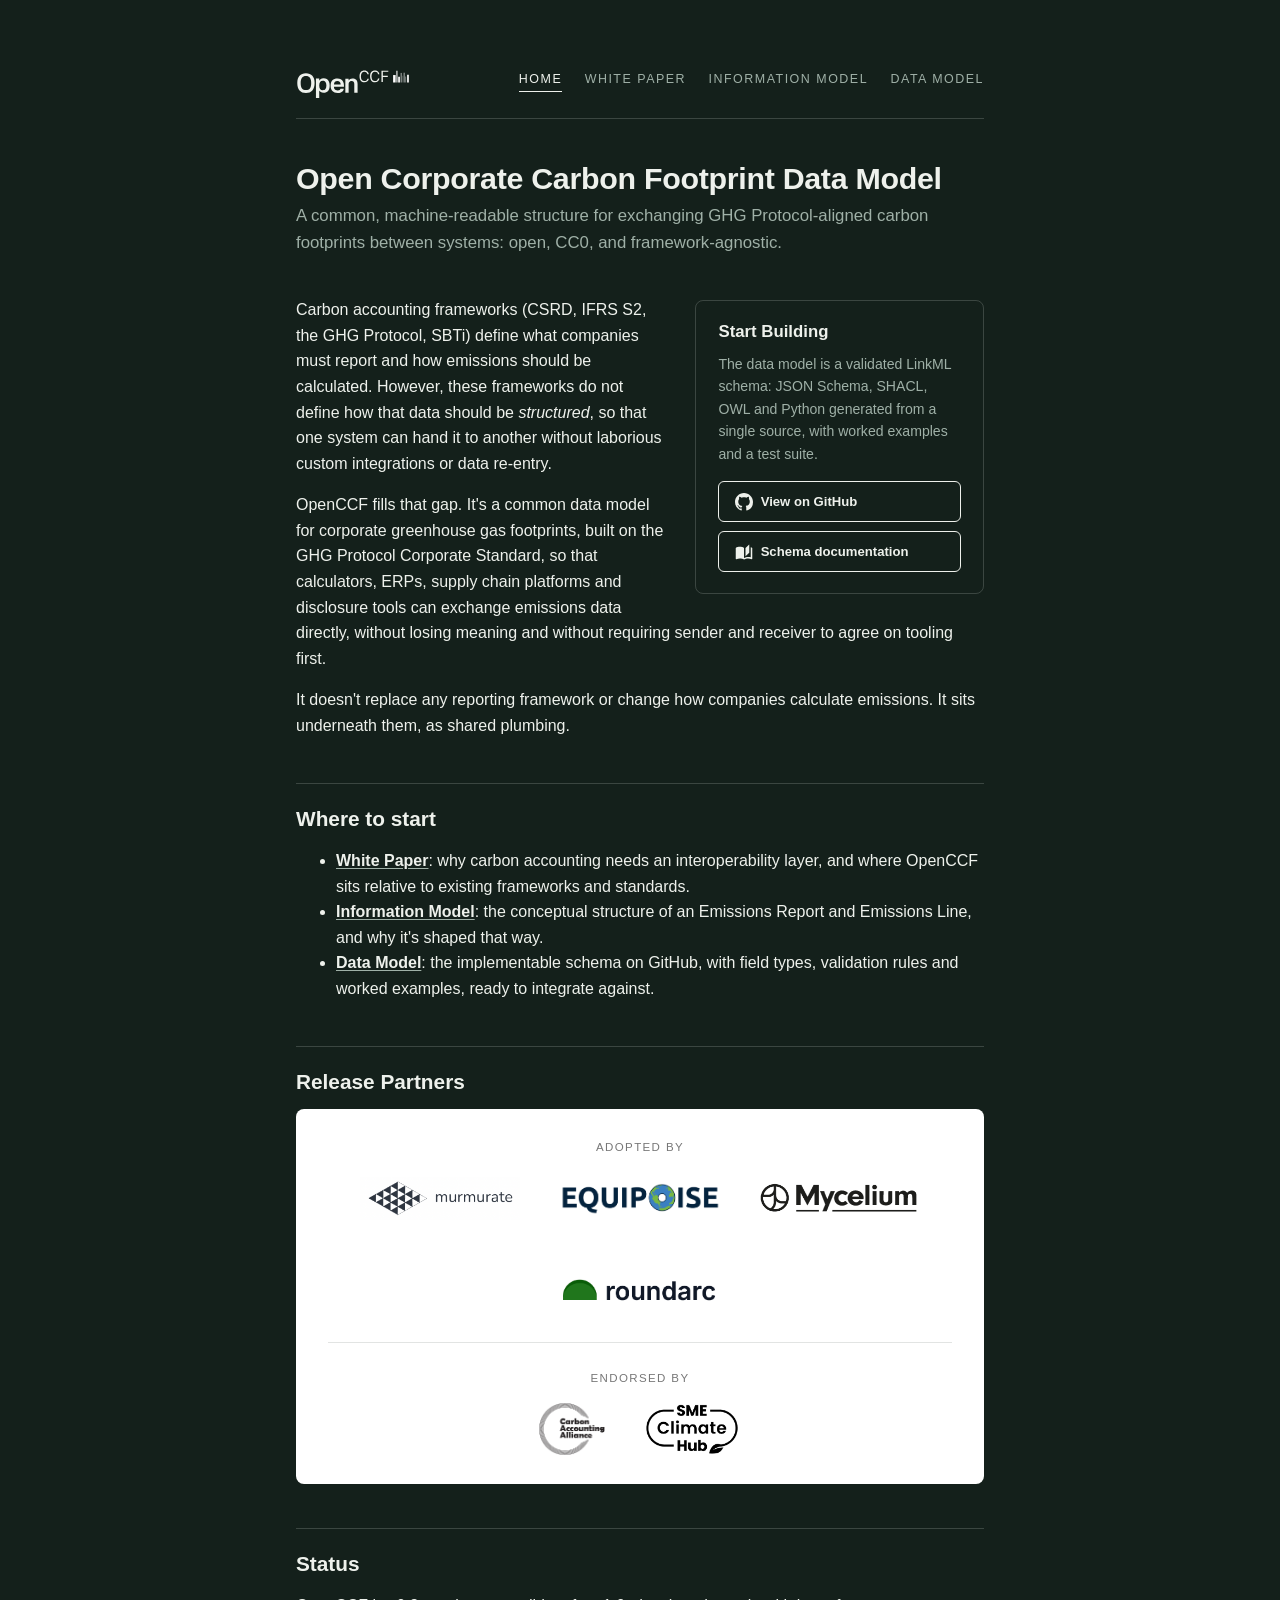
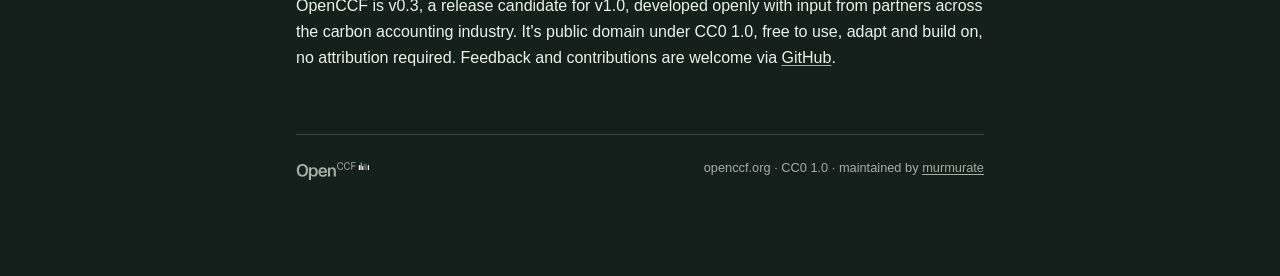
==== index.html @ f0c23b4b "Split Release Partners into Adopted by / Endorsed by; lowercase footer wordmark - Adopted by: Murmur" ====
<!DOCTYPE html>
<html lang="en">
<head>
  <meta charset="utf-8">
  <meta name="viewport" content="width=device-width, initial-scale=1">
  <title>Open Corporate Carbon Footprint Data Model - OpenCCF</title>
  <meta name="description" content="OpenCCF is an open, CC0 data model
for exchanging corporate carbon footprint data between software systems,
aligned with the GHG Protocol.">
  <link rel="icon" href="/favicon.svg" type="image/svg+xml">
  <link rel="alternate icon" href="/favicon.ico">
  <link rel="apple-touch-icon" href="/apple-touch-icon.png">
  <style>
/* OpenCCF document theme
   Monochrome. Dark on screen, light in print. Arial throughout.
   Colours are calibrated off-black / off-white to avoid halation at
   body-text length, rather than pure #000 / #fff. */

:root {
  --ink:        #14201b;   /* near-black, faint green undertone */
  --paper:      #f6f5f0;   /* warm off-white */
  --screen-bg:  #14201b;
  --screen-fg:  #eef1ec;
  --screen-mut: #9fb0a7;   /* muted captions / metadata on dark */
  --rule:       rgba(238, 241, 236, 0.18);
  --maxw:       46rem;
  --panel-fg:   #14201b;
  --is-dark:    1;
}

html { -webkit-text-size-adjust: 100%; }
*, *::before, *::after { box-sizing: border-box; }

body {
  font-family: Arial, Helvetica, "Helvetica Neue", sans-serif;
  background: var(--screen-bg);
  color: var(--screen-fg);
  line-height: 1.6;
  margin: 0;
  padding: 0;
  -webkit-font-smoothing: antialiased;
}

.page {
  max-width: var(--maxw);
  margin: 0 auto;
  padding: 4rem 1.5rem 6rem;
}

/* ---- Masthead ---------------------------------------------------------- */
.masthead {
  display: flex;
  align-items: center;
  justify-content: space-between;
  gap: 1rem;
  padding-bottom: 1.25rem;
  margin-bottom: 2.5rem;
  border-bottom: 1px solid var(--rule);
}
.masthead .wordmark { height: 34px; color: var(--screen-fg); }
.masthead .wordmark svg { height: 100%; width: auto; display: block; }
.masthead .doctype {
  font-size: 0.7rem;
  letter-spacing: 0.18em;
  text-transform: uppercase;
  color: var(--screen-mut);
  text-align: right;
}


/* ---- Site nav ---------------------------------------------------------- */
.masthead { flex-wrap: wrap; }
.sitenav { display: flex; gap: 1.4rem; margin-left: auto; align-items: center; }
.sitenav a {
  font-size: 0.78rem;
  letter-spacing: 0.12em;
  text-transform: uppercase;
  text-decoration: none;
  color: var(--screen-mut);
  padding-bottom: 2px;
  border-bottom: 1.5px solid transparent;
}
.sitenav a:hover { color: var(--screen-fg); border-bottom-color: var(--screen-fg); }
.sitenav a.current { color: var(--screen-fg); border-bottom-color: var(--screen-fg); }
.navtoggle {
  display: none;
  margin-left: auto;
  background: none; border: none; color: var(--screen-fg);
  font-size: 1.5rem; line-height: 1; cursor: pointer; padding: 0 0.2rem;
}
@media (max-width: 40rem) {
  .navtoggle { display: block; }
  .sitenav {
    flex-basis: 100%;
    flex-direction: column;
    align-items: flex-start;
    gap: 0.9rem;
    margin: 0.8rem 0 0;
    max-height: 0; overflow: hidden;
    transition: max-height 0.2s ease;
  }
  .sitenav.open { max-height: 20rem; }
}
@media print { .sitenav, .navtoggle { display: none; } }

/* ---- Typography -------------------------------------------------------- */
.kicker-row {
  display: flex;
  align-items: center;
  justify-content: space-between;
  gap: 1rem;
  margin: 0 0 0.6rem;
}
.doctype {
  font-size: 0.75rem;
  letter-spacing: 0.18em;
  text-transform: uppercase;
  color: var(--screen-mut);
  margin: 0;
}
.pdf-download {
  display: inline-flex;
  align-items: center;
  gap: 0.4rem;
  font-size: 0.75rem;
  letter-spacing: 0.1em;
  text-transform: uppercase;
  color: var(--screen-mut);
  text-decoration: none;
  border-bottom: 1.5px solid transparent;
  white-space: nowrap;
}
.pdf-download svg { flex: none; }
.pdf-download:hover { color: var(--screen-fg); border-bottom-color: var(--screen-fg); }
.pdf-download-bottom { margin-top: 3rem; text-align: right; }
@media print { .pdf-download, .pdf-download-bottom { display: none; } }
h1, h2, h3, h4 { line-height: 1.25; font-weight: 700; }
h1 { font-size: 1.9rem; margin: 0 0 0.4rem; letter-spacing: -0.01em; }
.subtitle { color: var(--screen-mut); font-size: 1.05rem; margin: 0 0 2.5rem; }
h2 {
  font-size: 1.3rem;
  margin: 2.75rem 0 0.9rem;
  padding-top: 1.4rem;
  border-top: 1px solid var(--rule);
}
h3 { font-size: 1.05rem; margin: 1.8rem 0 0.6rem; }
p, li { font-size: 1rem; }
a { color: inherit; text-decoration: underline; text-underline-offset: 2px;
    text-decoration-color: var(--screen-mut); }
strong { font-weight: 700; }
code, pre {
  font-family: ui-monospace, "SF Mono", Menlo, Consolas, monospace;
  font-size: 0.88em;
}
code { background: rgba(238,241,236,0.08); padding: 0.1em 0.35em; border-radius: 3px; }
pre {
  background: rgba(238,241,236,0.06);
  border: 1px solid var(--rule);
  border-radius: 6px;
  padding: 1rem 1.1rem;
  overflow-x: auto;
  line-height: 1.5;
}
pre code { background: none; padding: 0; }
blockquote {
  margin: 1.2rem 0;
  padding: 0.2rem 0 0.2rem 1.1rem;
  border-left: 3px solid var(--screen-mut);
  color: var(--screen-fg);
}

/* ---- Version banner ---------------------------------------------------- */
.versions {
  font-size: 0.8rem;
  color: var(--screen-mut);
  margin: -1.5rem 0 2.5rem;
  padding: 0;
  list-style: none;
  line-height: 1.7;
}

/* ---- Tables ------------------------------------------------------------ */
table { border-collapse: collapse; width: 100%; margin: 1.4rem 0; font-size: 0.94rem; }
th, td { text-align: left; padding: 0.5rem 0.7rem; border-bottom: 1px solid var(--rule); vertical-align: top; }
th { font-weight: 700; border-bottom-width: 2px; }

/* ---- Table of contents ------------------------------------------------- */
nav#TOC {
  margin: 0 0 3rem;
  padding: 1.2rem 1.4rem;
  border: 1px solid var(--rule);
  border-radius: 6px;
}
nav#TOC > ul { margin: 0; }
nav#TOC ul { list-style: none; padding-left: 1rem; }
nav#TOC > ul { padding-left: 0; }
nav#TOC li { font-size: 0.92rem; margin: 0.2rem 0; }
nav#TOC a { text-decoration: none; }

/* ---- Diagram / figures ------------------------------------------------- */
figure { margin: 2rem 0; text-align: center; }
figure svg, figure img { max-width: 100%; height: auto; }
figcaption { font-size: 0.82rem; color: var(--screen-mut); margin-top: 0.6rem; }

/* ---- Footer ------------------------------------------------------------ */
.docfooter {
  margin-top: 4rem;
  padding-top: 1.4rem;
  border-top: 1px solid var(--rule);
  font-size: 0.8rem;
  color: var(--screen-mut);
  display: flex;
  align-items: center;
  justify-content: space-between;
  gap: 1rem;
}
.docfooter .wordmark { height: 22px; color: var(--screen-mut); }
.docfooter .wordmark svg { height: 100%; width: auto; display: block; }


/* ---- Sidebar figure (floats right, text wraps) ------------------------ */
figure.sidebar {
  float: right;
  width: 60%;
  margin: 0.3rem 0 1rem 1.6rem;
}
figure.sidebar figcaption { text-align: left; }
h2 { clear: both; }               /* next section starts below the figure */

@media (max-width: 40rem) {
  figure.sidebar { float: none; width: 100%; margin: 2rem 0; }
}

/* ---- "Start Building" callout (floats right, text wraps) -------------- */
.callout {
  float: right;
  width: 42%;
  margin: 0.2rem 0 1.5rem 1.6rem;
  padding: 1.3rem 1.4rem;
  border: 1px solid var(--rule);
  border-radius: 8px;
}
.callout h2 {
  clear: none;
  border-top: none;
  padding-top: 0;
  margin: 0 0 0.6rem;
  font-size: 1.05rem;
}
.callout p { font-size: 0.88rem; color: var(--screen-mut); margin: 0; }
.callout-actions {
  display: flex;
  flex-direction: column;
  gap: 0.6rem;
  margin-top: 1rem;
}
.callout-cta {
  display: inline-flex;
  align-items: center;
  gap: 0.5rem;
  padding: 0.55rem 0.95rem;
  border: 1px solid var(--screen-fg);
  border-radius: 6px;
  text-decoration: none;
  font-size: 0.82rem;
  font-weight: 700;
  color: var(--screen-fg);
}
.callout-cta svg { flex: none; }
.callout-cta:hover { background: var(--screen-fg); color: var(--screen-bg); }

@media (max-width: 40rem) {
  .callout { float: none; width: 100%; margin: 2rem 0; }
}

/* ---- Partner logo strip (fixed white box; logos need no inversion) ---- */
.partners-box {
  background: #ffffff;
  border-radius: 8px;
  padding: 1.8rem 2rem;
}
.partners-group + .partners-group {
  margin-top: 1.6rem;
  padding-top: 1.6rem;
  border-top: 1px solid rgba(20, 32, 27, 0.12);
}
.partners-label {
  margin: 0 0 1rem;
  font-size: 0.72rem;
  letter-spacing: 0.12em;
  text-transform: uppercase;
  color: #777;
  text-align: center;
}
.partners-logos {
  display: flex;
  flex-wrap: wrap;
  align-items: center;
  justify-content: center;
  gap: 2.5rem;
}
.partners-logos img { display: block; height: 52px; width: auto; max-width: 160px; object-fit: contain; }

/* =======================================================================
   PRINT  -  invert to ink-on-paper. Nobody prints a black-flooded page,
   and browsers drop dark backgrounds anyway; make it deliberate and clean.
   ======================================================================= */
@media print {
  @page { margin: 22mm 20mm; }
  body { background: #fff; color: var(--ink); font-size: 10.5pt; line-height: 1.5; }
  :root { --panel-fg: #ffffff; }
  .page { max-width: none; margin: 0; padding: 0; }

  .masthead .wordmark,
  .docfooter .wordmark { color: var(--ink); }
  .subtitle, .doctype, .versions, figcaption, .docfooter { color: #444; }
  .masthead, h2, table th, td, nav#TOC, pre, .docfooter,
  blockquote { border-color: #ccc; }
  nav#TOC { break-inside: avoid; }
  a { color: var(--ink); text-decoration-color: #999; }
  code { background: #f0f0ec; }
  pre { background: #f7f7f4; }
  blockquote { border-left-color: #999; }
  h2, h3 { break-after: avoid; }
  figure, tr, pre { break-inside: avoid; }
  figure.sidebar { float: right; width: 60%; margin: 0 0 0.6rem 1.2rem; }

  /* Show link URLs after external links in print, for a paper reader */
  a[href^="http"]::after {
    content: " (" attr(href) ")";
    font-size: 0.85em;
    color: #777;
    word-break: break-all;
  }
}

/* ---- Mermaid diagram --------------------------------------------------- */
figure.diagram { margin: 2.5rem 0; text-align: center; }
figure.diagram .mermaid { display: flex; justify-content: center; }
figure.diagram svg { max-width: 100%; height: auto; }
@media print { :root { --is-dark: 0; } }

/* ---- Wide figures break out beyond the text column -------------------- */
figure.wide {
  width: min(96vw, 1100px);
  margin-left: 50%;
  transform: translateX(-50%);
}
figure.wide svg { width: 100%; height: auto; }
@media print {
  figure.wide { width: 100%; margin-left: 0; transform: none; }
}
  </style>
</head>
<body>
<div class="page">

  <header class="masthead">
    <a class="wordmark" href="/" aria-label="OpenCCF home"><svg width="531" height="160" viewBox="0 0 531 160" fill="none" xmlns="http://www.w3.org/2000/svg"><path d="M87.552 89.688C87.552 104.792 84.0107 116.355 76.928 124.376C69.8453 132.312 59.776 136.28 46.72 136.28C33.5787 136.28 23.5093 132.312 16.512 124.376C9.51467 116.355 6.016 104.792 6.016 89.688C6.016 74.584 9.51467 63.064 16.512 55.128C23.5093 47.192 33.5787 43.224 46.72 43.224C59.776 43.224 69.8453 47.192 76.928 55.128C84.0107 63.064 87.552 74.584 87.552 89.688ZM71.552 89.688C71.552 78.3387 69.504 70.0187 65.408 64.728C61.3973 59.352 55.168 56.664 46.72 56.664C38.4427 56.664 32.256 59.352 28.16 64.728C24.064 70.0187 22.016 78.3387 22.016 89.688C22.016 101.123 24.064 109.528 28.16 114.904C32.256 120.195 38.4427 122.84 46.72 122.84C55.168 122.84 61.3973 120.195 65.408 114.904C69.504 109.528 71.552 101.123 71.552 89.688Z" fill="currentColor"/><path d="M109.344 68.08V159.856H93.856V68.08H109.344ZM130.336 135.28C124.021 135.28 118.901 133.787 114.976 130.8C111.051 127.813 108.192 123.76 106.4 118.64C104.608 113.435 103.712 107.632 103.712 101.232C103.712 94.6613 104.608 88.816 106.4 83.696C108.192 78.4907 111.051 74.3947 114.976 71.408C118.901 68.336 124.021 66.8 130.336 66.8C135.712 66.8 140.533 68.0373 144.8 70.512C149.067 72.9013 152.395 76.656 154.784 81.776C157.259 86.8107 158.496 93.296 158.496 101.232C158.496 112.496 155.936 120.987 150.816 126.704C145.696 132.421 138.869 135.28 130.336 135.28ZM125.984 122.992C131.787 122.992 136.053 121.157 138.784 117.488C141.6 113.733 143.008 108.272 143.008 101.104C143.008 93.936 141.6 88.4747 138.784 84.72C136.053 80.9653 131.787 79.088 125.984 79.088C120.267 79.088 116.043 80.9653 113.312 84.72C110.667 88.4747 109.344 93.936 109.344 101.104C109.344 108.272 110.667 113.733 113.312 117.488C116.043 121.157 120.267 122.992 125.984 122.992Z" fill="currentColor"/><path d="M171.696 96.088H210.224C210.053 90.968 208.688 87 206.128 84.184C203.568 81.2827 199.856 79.832 194.992 79.832C189.189 79.832 184.965 81.5813 182.32 85.08C179.675 88.5787 178.352 94.2533 178.352 102.104C178.352 109.955 179.632 115.629 182.192 119.128C184.837 122.541 189.403 124.248 195.888 124.248C200.411 124.248 203.611 123.608 205.488 122.328C207.365 121.048 208.56 119.171 209.072 116.696H225.072C224.475 120.536 223.024 123.949 220.72 126.936C218.416 129.837 215.216 132.141 211.12 133.848C207.024 135.469 201.947 136.28 195.888 136.28C185.136 136.28 176.944 133.336 171.312 127.448C165.765 121.56 162.992 113.155 162.992 102.232C162.992 91.1387 165.765 82.648 171.312 76.76C176.944 70.7867 184.837 67.8 194.992 67.8C201.221 67.8 206.597 69.08 211.12 71.64C215.728 74.2 219.312 78.04 221.872 83.16C224.432 88.1947 225.712 94.5093 225.712 102.104V106.84H171.568L171.696 96.088Z" fill="currentColor"/><path d="M247.704 135H232.216V69.08H247.704L247.576 77.4C249.539 74.2427 251.928 71.8533 254.744 70.232C257.56 68.6107 261.144 67.8 265.496 67.8C272.835 67.8 278.723 69.848 283.16 73.944C287.597 77.9547 289.816 84.7387 289.816 94.296V135H274.328V94.424C274.328 89.304 273.261 85.6773 271.128 83.544C269.08 81.3253 266.008 80.216 261.912 80.216C258.84 80.216 256.237 80.7707 254.104 81.88C251.971 82.9893 250.349 84.7387 249.24 87.128C248.216 89.432 247.704 92.4613 247.704 96.216V135Z" fill="currentColor"/><path d="M336.143 48.2634C335.537 44.3233 334.022 41.4188 331.597 39.5498C329.172 37.6303 325.939 36.6706 321.898 36.6706C316.594 36.6706 312.528 38.489 309.699 42.126C306.921 45.7125 305.532 51.1932 305.532 58.5681C305.532 65.9431 306.921 71.449 309.699 75.086C312.528 78.723 316.594 80.5415 321.898 80.5415C325.939 80.5415 329.172 79.5817 331.597 77.6622C334.022 75.7427 335.562 72.8382 336.219 68.9486H342.811C342.003 74.5051 339.78 78.7735 336.143 81.7538C332.557 84.6836 327.808 86.1484 321.898 86.1484C314.523 86.1484 308.866 83.7743 304.926 79.0261C300.986 74.2778 299.016 67.4585 299.016 58.5681C299.016 49.6778 300.986 42.8837 304.926 38.186C308.866 33.4377 314.523 31.0636 321.898 31.0636C325.586 31.0636 328.895 31.7202 331.824 33.0336C334.754 34.2964 337.153 36.2159 339.022 38.7921C340.942 41.3683 342.18 44.5254 342.735 48.2634H336.143Z" fill="currentColor"/><path d="M385.867 47.9187C385.261 43.9786 383.746 41.0741 381.321 39.2051C378.896 37.2856 375.664 36.3258 371.623 36.3258C366.319 36.3258 362.252 38.1443 359.424 41.7813C356.645 45.3677 355.256 50.8484 355.256 58.2234C355.256 65.5984 356.645 71.1043 359.424 74.7413C362.252 78.3782 366.319 80.1967 371.623 80.1967C375.664 80.1967 378.896 79.237 381.321 77.3175C383.746 75.398 385.286 72.4934 385.943 68.6039H392.535C391.727 74.1604 389.504 78.4288 385.867 81.4091C382.281 84.3388 377.533 85.8037 371.623 85.8037C364.248 85.8037 358.59 83.4296 354.65 78.6813C350.71 73.9331 348.74 67.1138 348.74 58.2234C348.74 49.333 350.71 42.539 354.65 37.8412C358.59 33.093 364.248 30.7188 371.623 30.7188C375.31 30.7188 378.619 31.3755 381.548 32.6889C384.478 33.9517 386.878 35.8712 388.747 38.4474C390.666 41.0236 391.904 44.1807 392.459 47.9187H385.867Z" fill="currentColor"/><path d="M402.289 31.4305H434.415V36.9617H408.805V55.4497H431.991V60.9809H408.805V85H402.289V31.4305Z" fill="currentColor"/><path d="M463 52L463 87" stroke="white" stroke-width="12"/><path d="M475 32V87" stroke="white" stroke-width="5"/><path d="M485 60L485 87" stroke="white" stroke-width="8"/><path d="M527 50L527 87" stroke="white" stroke-width="8"/><path d="M502 55L502 87" stroke="white"/><path d="M516 59L516 87" stroke="white" stroke-width="2"/><path d="M495 42L495 87" stroke="white" stroke-width="3"/><path d="M509 41L509 87" stroke="white" stroke-width="3"/></svg></a>
    <button class="navtoggle" aria-label="Menu" aria-expanded="false" onclick="this.setAttribute('aria-expanded', this.getAttribute('aria-expanded')==='true'?'false':'true'); document.getElementById('nav').classList.toggle('open')">≡</button>
    <nav class="sitenav" id="nav">
      <a href="/" class="current">Home</a>
      <a href="/white-paper/">White Paper</a>
      <a href="/information-model/">Information Model</a>
      <a href="/data-model/">Data Model</a>
    </nav>
  </header>

  <h1>Open Corporate Carbon Footprint Data Model</h1>
  <p class="subtitle">A common, machine-readable structure for
exchanging GHG Protocol-aligned carbon footprints between systems: open,
CC0, and framework-agnostic.</p>




<aside class="callout">
  <h2>Start Building</h2>
  <p>The data model is a validated LinkML schema: JSON Schema, SHACL, OWL and Python generated from a single source, with worked examples and a test suite.</p>
  <div class="callout-actions">
    <a class="callout-cta" href="https://github.com/openccf/openccf-data-model" target="_blank" rel="noopener">
      <svg viewBox="0 0 16 16" width="18" height="18" fill="currentColor" aria-hidden="true"><path d="M8 0C3.58 0 0 3.58 0 8c0 3.54 2.29 6.53 5.47 7.59.4.07.55-.17.55-.38 0-.19-.01-.82-.01-1.49-2.01.37-2.53-.49-2.69-.94-.09-.23-.48-.94-.82-1.13-.28-.15-.68-.52-.01-.53.63-.01 1.08.58 1.23.82.72 1.21 1.87.87 2.33.66.07-.52.28-.87.51-1.07-1.78-.2-3.64-.89-3.64-3.95 0-.87.31-1.59.82-2.15-.08-.2-.36-1.02.08-2.12 0 0 .67-.21 2.2.82.64-.18 1.32-.27 2-.27.68 0 1.36.09 2 .27 1.53-1.04 2.2-.82 2.2-.82.44 1.1.16 1.92.08 2.12.51.56.82 1.27.82 2.15 0 3.07-1.87 3.75-3.65 3.95.29.25.54.73.54 1.48 0 1.07-.01 1.93-.01 2.2 0 .21.15.46.55.38A8.01 8.01 0 0 0 16 8c0-4.42-3.58-8-8-8z"/></svg>
      <span>View on GitHub</span>
    </a>
    <a class="callout-cta" href="https://openccf.github.io/openccf-data-model/" target="_blank" rel="noopener">
      <svg viewBox="0 0 24 24" width="18" height="18" fill="currentColor" aria-hidden="true"><path d="m19 2-5 4.5v11l5-4.5zM6.5 5C4.55 5 2.45 5.4 1 6.5v14.66c0 .25.25.5.5.5.1 0 .15-.07.25-.07 1.35-.65 3.3-1.09 4.75-1.09 1.95 0 4.05.4 5.5 1.5 1.35-.85 3.8-1.5 5.5-1.5 1.65 0 3.35.31 4.75 1.06.1.05.15.03.25.03.25 0 .5-.25.5-.5V6.5c-.6-.45-1.25-.75-2-1V19c-1.1-.35-2.3-.5-3.5-.5-1.7 0-4.15.65-5.5 1.5V6.5C10.55 5.4 8.45 5 6.5 5"/></svg>
      <span>Schema documentation</span>
    </a>
  </div>
</aside>

<p>Carbon accounting frameworks (CSRD, IFRS S2, the GHG Protocol, SBTi)
define what companies must report and how emissions should be
calculated. However, these frameworks do not define how that data should
be <em>structured</em>, so that one system can hand it to another
without laborious custom integrations or data re-entry.</p>
<p>OpenCCF fills that gap. It's a common data model for corporate
greenhouse gas footprints, built on the GHG Protocol Corporate Standard,
so that calculators, ERPs, supply chain platforms and disclosure tools
can exchange emissions data directly, without losing meaning and without
requiring sender and receiver to agree on tooling first.</p>
<p>It doesn't replace any reporting framework or change how companies
calculate emissions. It sits underneath them, as shared plumbing.</p>
<h2 id="where-to-start">Where to start</h2>
<ul>
<li><strong><a href="/white-paper/">White Paper</a></strong>: why carbon
accounting needs an interoperability layer, and where OpenCCF sits
relative to existing frameworks and standards.</li>
<li><strong><a href="/information-model/">Information
Model</a></strong>: the conceptual structure of an Emissions Report and
Emissions Line, and why it's shaped that way.</li>
<li><strong><a href="/data-model/">Data Model</a></strong>: the
implementable schema on GitHub, with field types, validation rules and
worked examples, ready to integrate against.</li>
</ul>
<h2 id="release-partners">Release Partners</h2>
<div class="partners-box">
  <div class="partners-group">
    <p class="partners-label">Adopted by</p>
    <div class="partners-logos">
      <a href="https://murmurate.digital" target="_blank" rel="noopener"><img src="/partners/murmurate_logo.png" alt="Murmurate"></a>
      <a href="https://www.equipoise.earth/" target="_blank" rel="noopener"><img src="/partners/equipoise.webp" alt="Equipoise"></a>
      <a href="https://mycelium.global/" target="_blank" rel="noopener"><img src="/partners/Mycelium_logo.png" alt="Mycelium"></a>
      <a href="https://www.roundarc.com/" target="_blank" rel="noopener"><img src="/partners/roundarc_logo.png" alt="RoundArc"></a>
    </div>
  </div>
  <div class="partners-group">
    <p class="partners-label">Endorsed by</p>
    <div class="partners-logos">
      <a href="https://www.carbonaccountingalliance.com/" target="_blank" rel="noopener"><img src="/partners/CAA_logo_Black.png" alt="Carbon Accounting Alliance"></a>
      <a href="https://smeclimatehub.org/" target="_blank" rel="noopener"><img src="/partners/smech_logo.png" alt="SME Climate Hub"></a>
    </div>
  </div>
</div>

<h2 id="status">Status</h2>
<p>OpenCCF is v0.3, a release candidate for v1.0, developed openly with
input from partners across the carbon accounting industry. It's public
domain under CC0 1.0, free to use, adapt and build on, no attribution
required. Feedback and contributions are welcome via <a
href="https://github.com/openccf/openccf-data-model" target="_blank" rel="noopener">GitHub</a>.</p>

  <footer class="docfooter">
    <span class="wordmark" aria-label="OpenCCF"><svg width="531" height="160" viewBox="0 0 531 160" fill="none" xmlns="http://www.w3.org/2000/svg"><path d="M87.552 89.688C87.552 104.792 84.0107 116.355 76.928 124.376C69.8453 132.312 59.776 136.28 46.72 136.28C33.5787 136.28 23.5093 132.312 16.512 124.376C9.51467 116.355 6.016 104.792 6.016 89.688C6.016 74.584 9.51467 63.064 16.512 55.128C23.5093 47.192 33.5787 43.224 46.72 43.224C59.776 43.224 69.8453 47.192 76.928 55.128C84.0107 63.064 87.552 74.584 87.552 89.688ZM71.552 89.688C71.552 78.3387 69.504 70.0187 65.408 64.728C61.3973 59.352 55.168 56.664 46.72 56.664C38.4427 56.664 32.256 59.352 28.16 64.728C24.064 70.0187 22.016 78.3387 22.016 89.688C22.016 101.123 24.064 109.528 28.16 114.904C32.256 120.195 38.4427 122.84 46.72 122.84C55.168 122.84 61.3973 120.195 65.408 114.904C69.504 109.528 71.552 101.123 71.552 89.688Z" fill="currentColor"/><path d="M109.344 68.08V159.856H93.856V68.08H109.344ZM130.336 135.28C124.021 135.28 118.901 133.787 114.976 130.8C111.051 127.813 108.192 123.76 106.4 118.64C104.608 113.435 103.712 107.632 103.712 101.232C103.712 94.6613 104.608 88.816 106.4 83.696C108.192 78.4907 111.051 74.3947 114.976 71.408C118.901 68.336 124.021 66.8 130.336 66.8C135.712 66.8 140.533 68.0373 144.8 70.512C149.067 72.9013 152.395 76.656 154.784 81.776C157.259 86.8107 158.496 93.296 158.496 101.232C158.496 112.496 155.936 120.987 150.816 126.704C145.696 132.421 138.869 135.28 130.336 135.28ZM125.984 122.992C131.787 122.992 136.053 121.157 138.784 117.488C141.6 113.733 143.008 108.272 143.008 101.104C143.008 93.936 141.6 88.4747 138.784 84.72C136.053 80.9653 131.787 79.088 125.984 79.088C120.267 79.088 116.043 80.9653 113.312 84.72C110.667 88.4747 109.344 93.936 109.344 101.104C109.344 108.272 110.667 113.733 113.312 117.488C116.043 121.157 120.267 122.992 125.984 122.992Z" fill="currentColor"/><path d="M171.696 96.088H210.224C210.053 90.968 208.688 87 206.128 84.184C203.568 81.2827 199.856 79.832 194.992 79.832C189.189 79.832 184.965 81.5813 182.32 85.08C179.675 88.5787 178.352 94.2533 178.352 102.104C178.352 109.955 179.632 115.629 182.192 119.128C184.837 122.541 189.403 124.248 195.888 124.248C200.411 124.248 203.611 123.608 205.488 122.328C207.365 121.048 208.56 119.171 209.072 116.696H225.072C224.475 120.536 223.024 123.949 220.72 126.936C218.416 129.837 215.216 132.141 211.12 133.848C207.024 135.469 201.947 136.28 195.888 136.28C185.136 136.28 176.944 133.336 171.312 127.448C165.765 121.56 162.992 113.155 162.992 102.232C162.992 91.1387 165.765 82.648 171.312 76.76C176.944 70.7867 184.837 67.8 194.992 67.8C201.221 67.8 206.597 69.08 211.12 71.64C215.728 74.2 219.312 78.04 221.872 83.16C224.432 88.1947 225.712 94.5093 225.712 102.104V106.84H171.568L171.696 96.088Z" fill="currentColor"/><path d="M247.704 135H232.216V69.08H247.704L247.576 77.4C249.539 74.2427 251.928 71.8533 254.744 70.232C257.56 68.6107 261.144 67.8 265.496 67.8C272.835 67.8 278.723 69.848 283.16 73.944C287.597 77.9547 289.816 84.7387 289.816 94.296V135H274.328V94.424C274.328 89.304 273.261 85.6773 271.128 83.544C269.08 81.3253 266.008 80.216 261.912 80.216C258.84 80.216 256.237 80.7707 254.104 81.88C251.971 82.9893 250.349 84.7387 249.24 87.128C248.216 89.432 247.704 92.4613 247.704 96.216V135Z" fill="currentColor"/><path d="M336.143 48.2634C335.537 44.3233 334.022 41.4188 331.597 39.5498C329.172 37.6303 325.939 36.6706 321.898 36.6706C316.594 36.6706 312.528 38.489 309.699 42.126C306.921 45.7125 305.532 51.1932 305.532 58.5681C305.532 65.9431 306.921 71.449 309.699 75.086C312.528 78.723 316.594 80.5415 321.898 80.5415C325.939 80.5415 329.172 79.5817 331.597 77.6622C334.022 75.7427 335.562 72.8382 336.219 68.9486H342.811C342.003 74.5051 339.78 78.7735 336.143 81.7538C332.557 84.6836 327.808 86.1484 321.898 86.1484C314.523 86.1484 308.866 83.7743 304.926 79.0261C300.986 74.2778 299.016 67.4585 299.016 58.5681C299.016 49.6778 300.986 42.8837 304.926 38.186C308.866 33.4377 314.523 31.0636 321.898 31.0636C325.586 31.0636 328.895 31.7202 331.824 33.0336C334.754 34.2964 337.153 36.2159 339.022 38.7921C340.942 41.3683 342.18 44.5254 342.735 48.2634H336.143Z" fill="currentColor"/><path d="M385.867 47.9187C385.261 43.9786 383.746 41.0741 381.321 39.2051C378.896 37.2856 375.664 36.3258 371.623 36.3258C366.319 36.3258 362.252 38.1443 359.424 41.7813C356.645 45.3677 355.256 50.8484 355.256 58.2234C355.256 65.5984 356.645 71.1043 359.424 74.7413C362.252 78.3782 366.319 80.1967 371.623 80.1967C375.664 80.1967 378.896 79.237 381.321 77.3175C383.746 75.398 385.286 72.4934 385.943 68.6039H392.535C391.727 74.1604 389.504 78.4288 385.867 81.4091C382.281 84.3388 377.533 85.8037 371.623 85.8037C364.248 85.8037 358.59 83.4296 354.65 78.6813C350.71 73.9331 348.74 67.1138 348.74 58.2234C348.74 49.333 350.71 42.539 354.65 37.8412C358.59 33.093 364.248 30.7188 371.623 30.7188C375.31 30.7188 378.619 31.3755 381.548 32.6889C384.478 33.9517 386.878 35.8712 388.747 38.4474C390.666 41.0236 391.904 44.1807 392.459 47.9187H385.867Z" fill="currentColor"/><path d="M402.289 31.4305H434.415V36.9617H408.805V55.4497H431.991V60.9809H408.805V85H402.289V31.4305Z" fill="currentColor"/><path d="M463 52L463 87" stroke="white" stroke-width="12"/><path d="M475 32V87" stroke="white" stroke-width="5"/><path d="M485 60L485 87" stroke="white" stroke-width="8"/><path d="M527 50L527 87" stroke="white" stroke-width="8"/><path d="M502 55L502 87" stroke="white"/><path d="M516 59L516 87" stroke="white" stroke-width="2"/><path d="M495 42L495 87" stroke="white" stroke-width="3"/><path d="M509 41L509 87" stroke="white" stroke-width="3"/></svg></span>
    <span>openccf.org · CC0 1.0 · maintained by <a href="https://www.murmurate.digital" target="_blank" rel="noopener">murmurate</a></span>
  </footer>

</div>
</body>
</html>
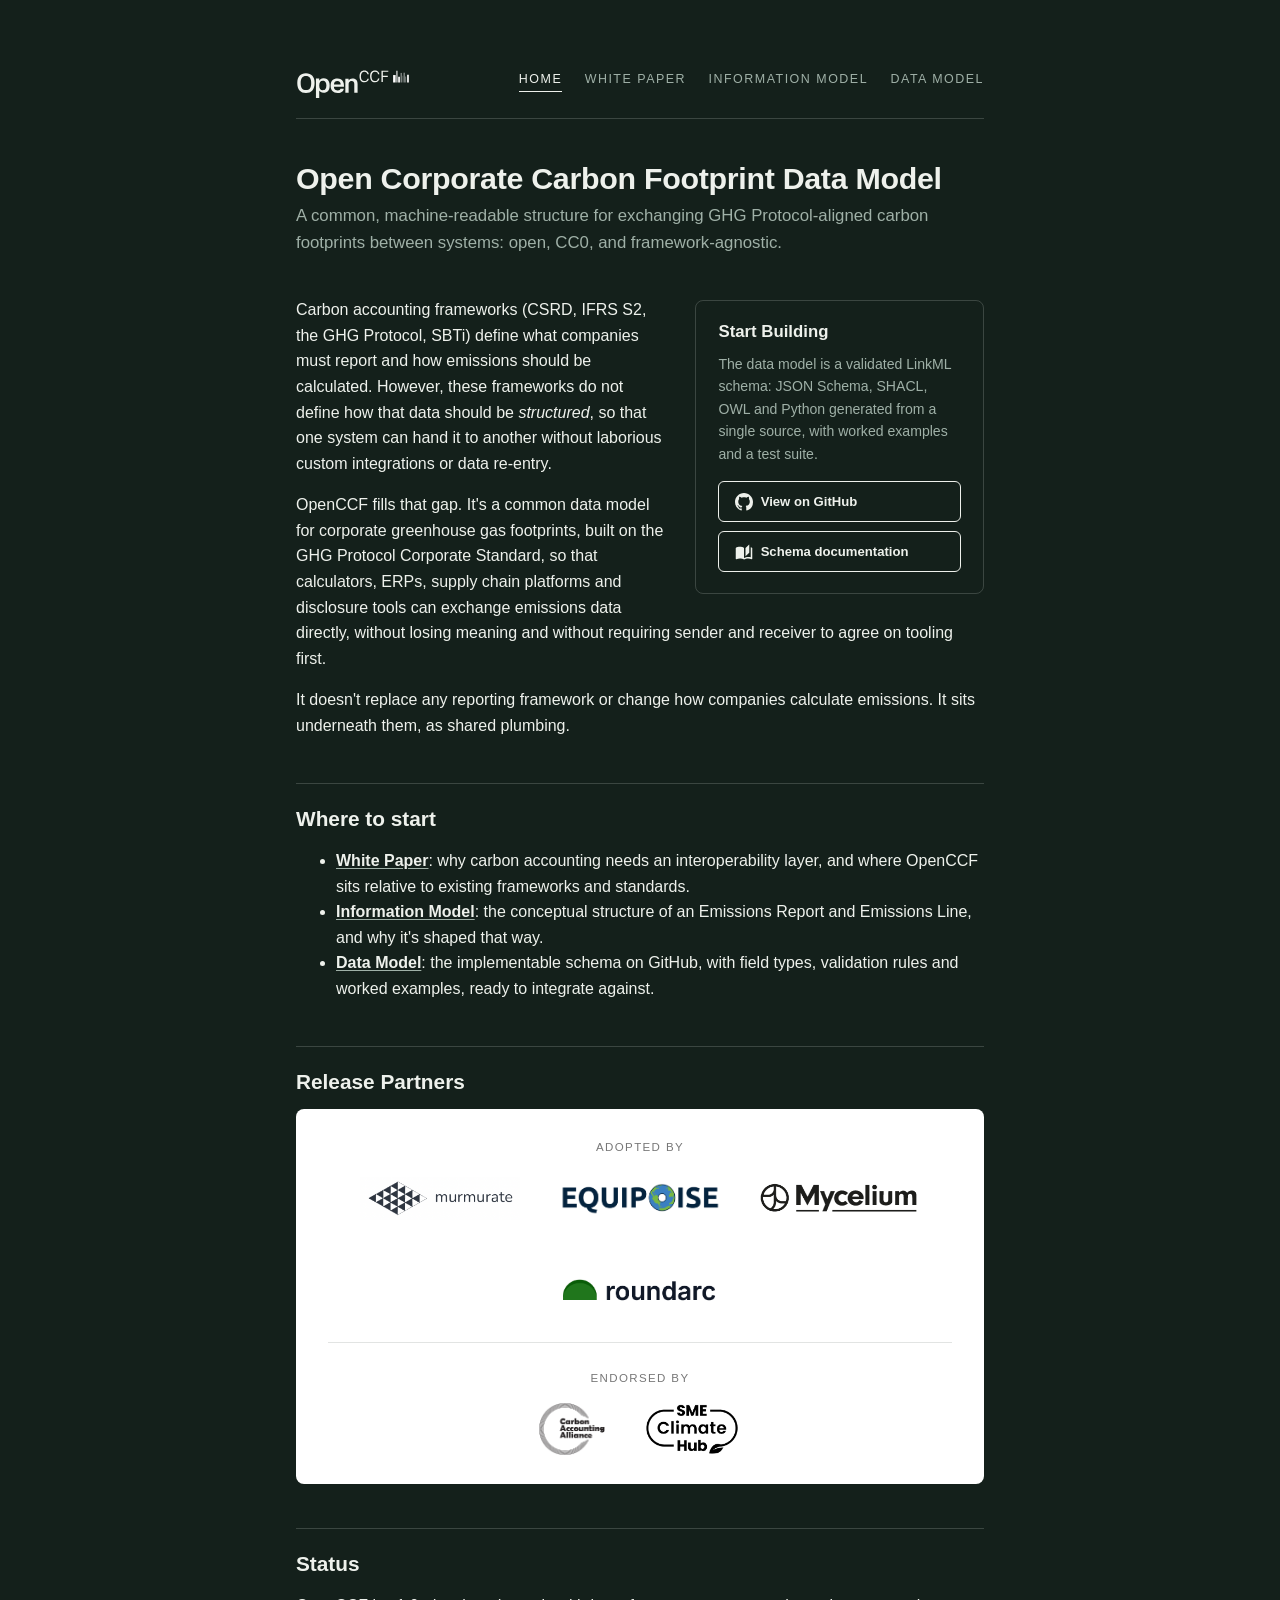
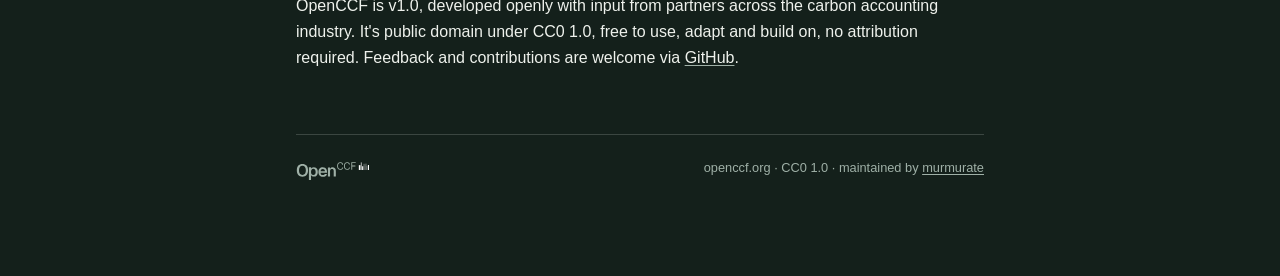
==== commit bf0b0f73: "Bump status to v1.0 and document schemaVersion field Mirrors the v1.0 bump and new schemaVersion fie" ====
--- a/index.html
+++ b/index.html
@@ -434,10 +434,10 @@
 </div>
 
 <h2 id="status">Status</h2>
-<p>OpenCCF is v0.3, a release candidate for v1.0, developed openly with
-input from partners across the carbon accounting industry. It's public
-domain under CC0 1.0, free to use, adapt and build on, no attribution
-required. Feedback and contributions are welcome via <a
+<p>OpenCCF is v1.0, developed openly with input from partners across the
+carbon accounting industry. It's public domain under CC0 1.0, free to
+use, adapt and build on, no attribution required. Feedback and
+contributions are welcome via <a
 href="https://github.com/openccf/openccf-data-model" target="_blank" rel="noopener">GitHub</a>.</p>
 
   <footer class="docfooter">
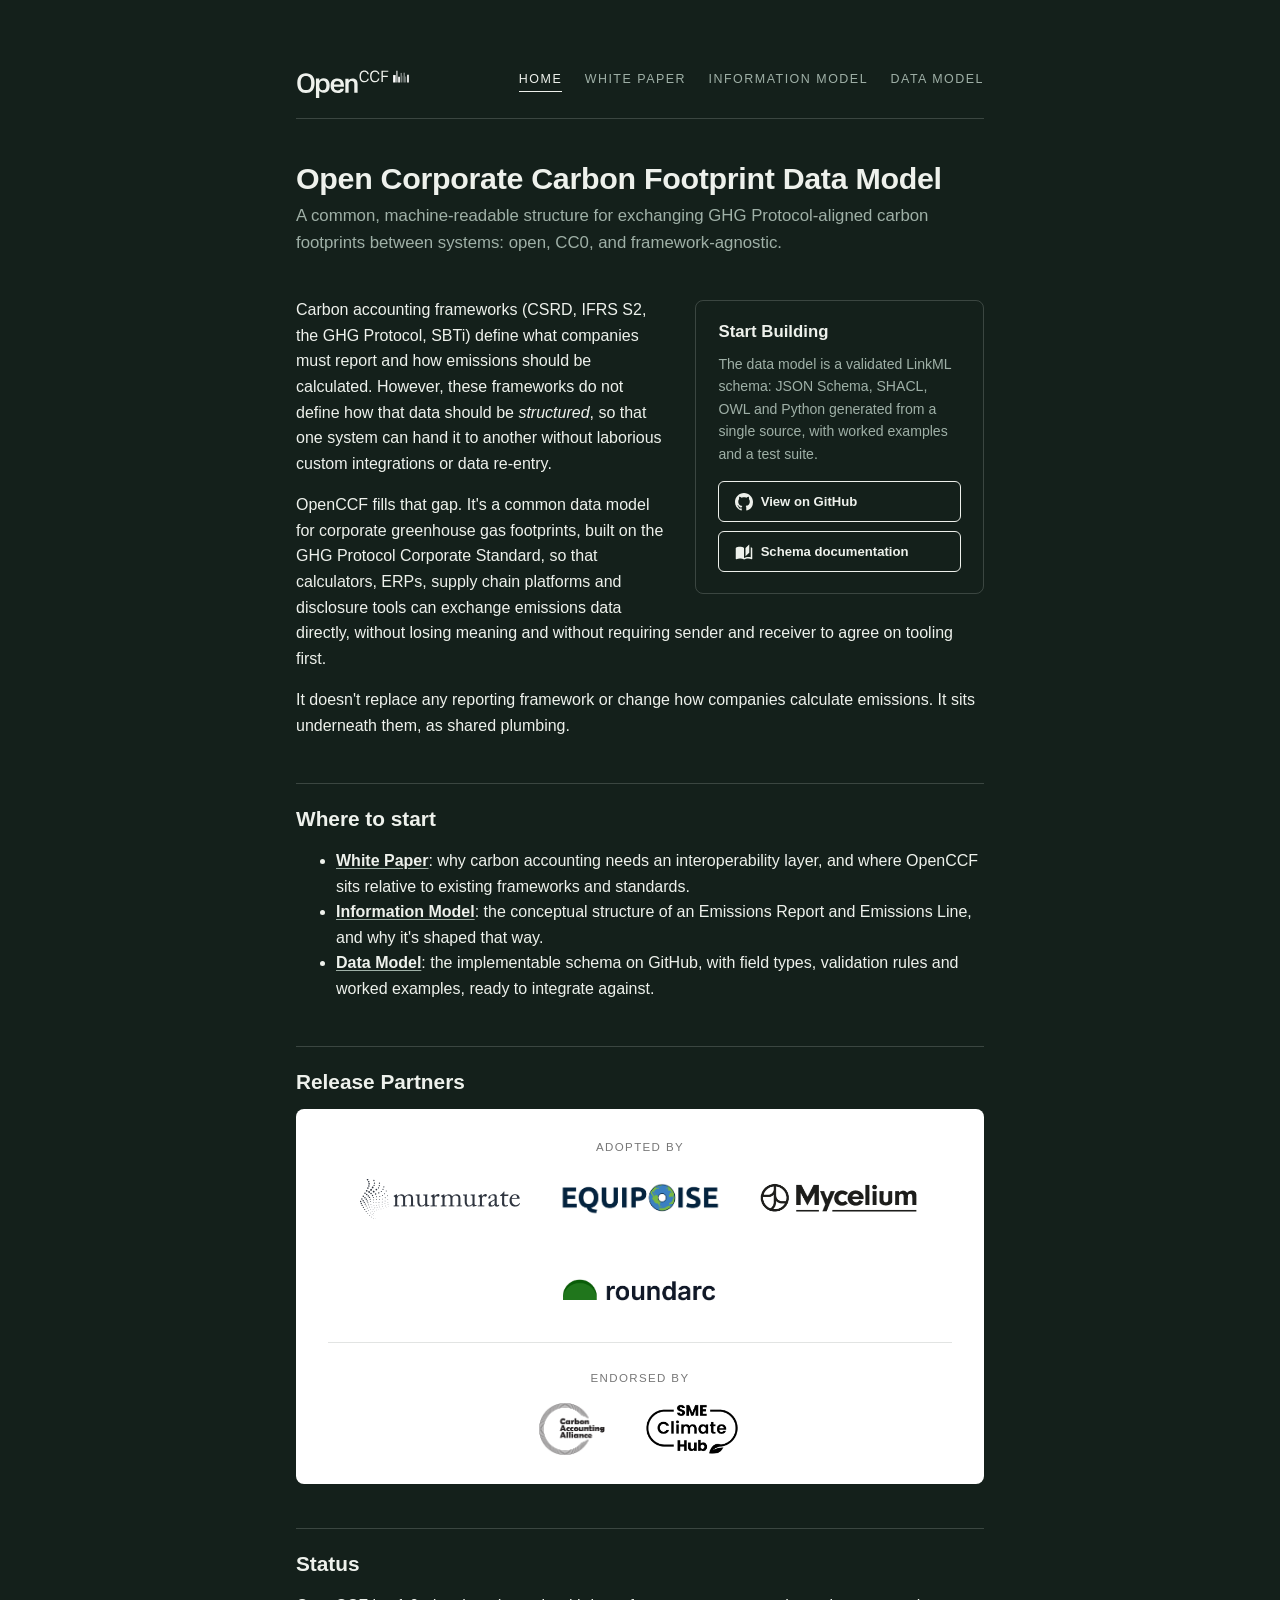
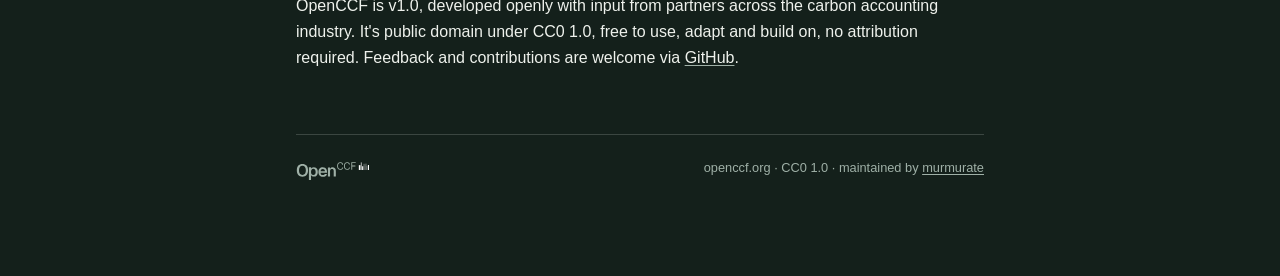
==== commit 6088f3ca: "Replace murmurate logo with combined wing + wordmark mark New SVG mark (wing icon left of wordmark, " ====
--- a/index.html
+++ b/index.html
@@ -418,7 +418,7 @@
   <div class="partners-group">
     <p class="partners-label">Adopted by</p>
     <div class="partners-logos">
-      <a href="https://murmurate.digital" target="_blank" rel="noopener"><img src="/partners/murmurate_logo.png" alt="Murmurate"></a>
+      <a href="https://murmurate.digital" target="_blank" rel="noopener"><img src="/partners/murmurate_logo.svg" alt="murmurate"></a>
       <a href="https://www.equipoise.earth/" target="_blank" rel="noopener"><img src="/partners/equipoise.webp" alt="Equipoise"></a>
       <a href="https://mycelium.global/" target="_blank" rel="noopener"><img src="/partners/Mycelium_logo.png" alt="Mycelium"></a>
       <a href="https://www.roundarc.com/" target="_blank" rel="noopener"><img src="/partners/roundarc_logo.png" alt="RoundArc"></a>
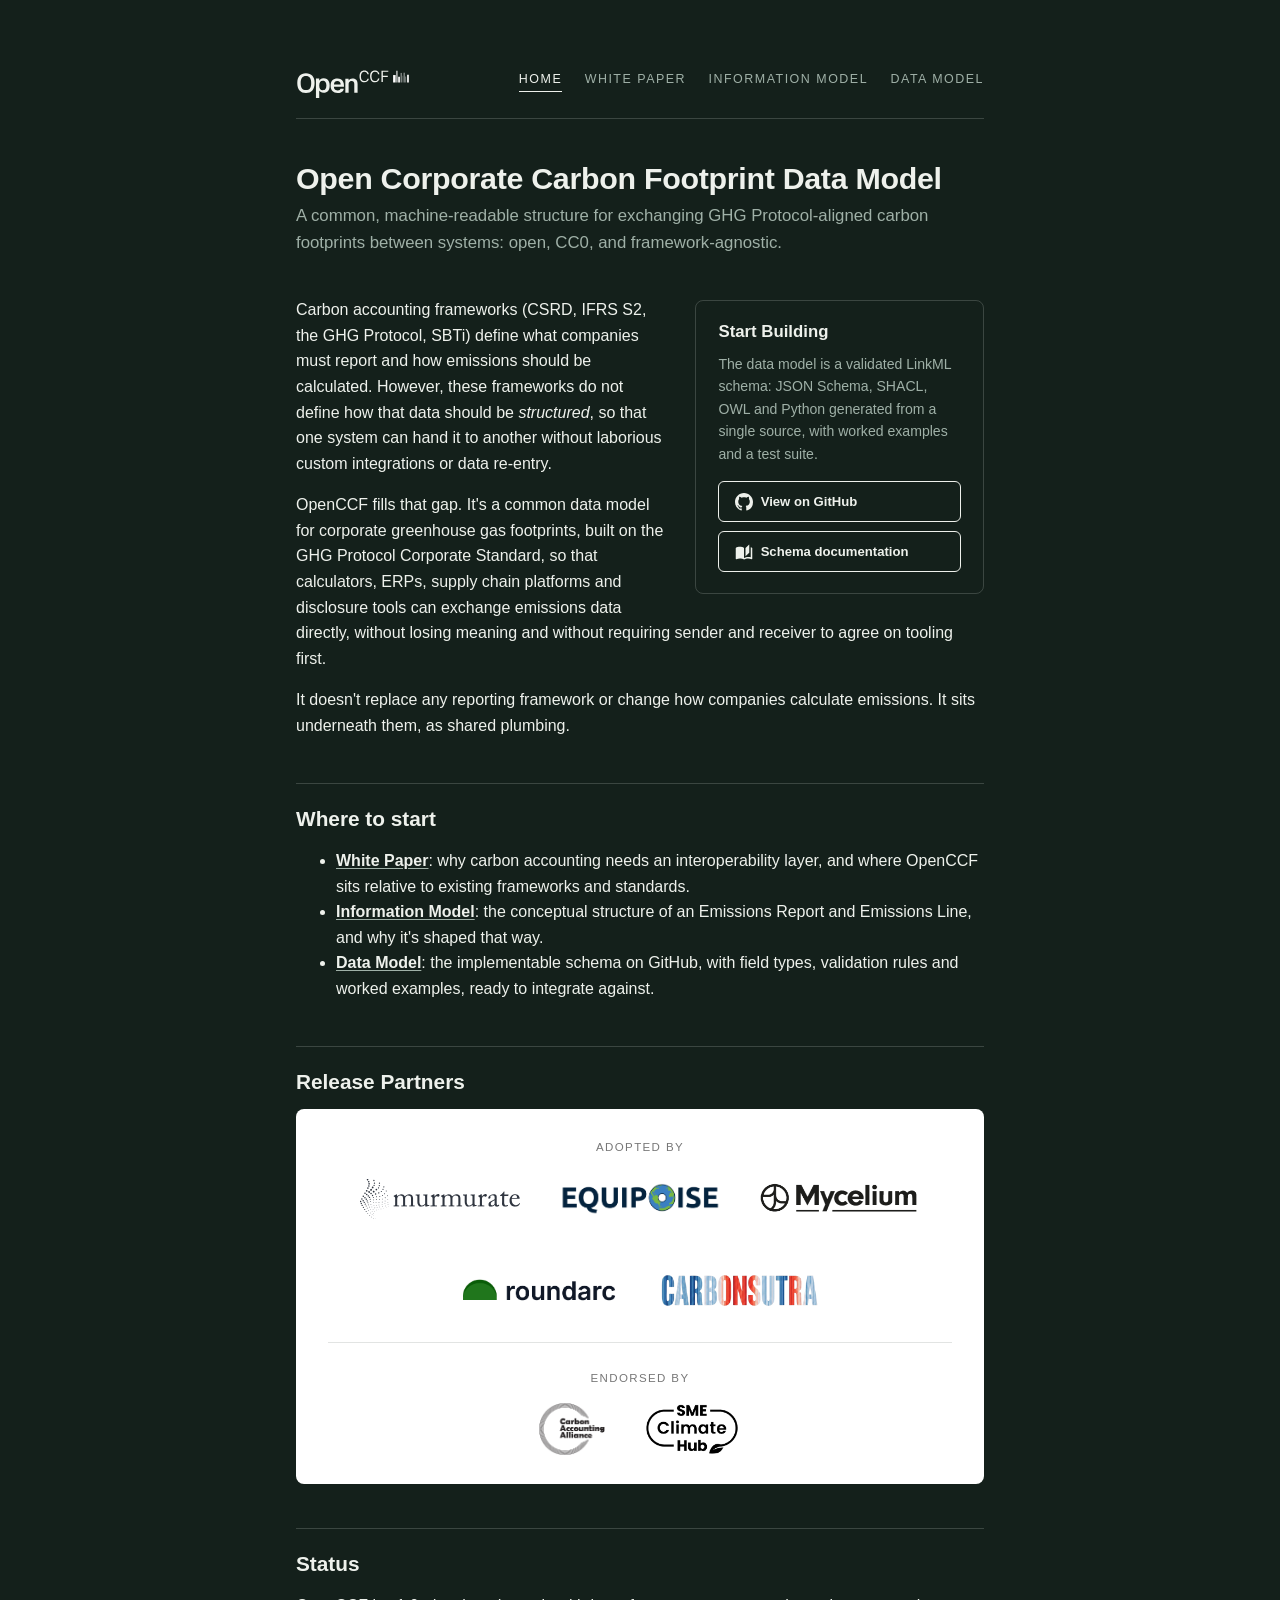
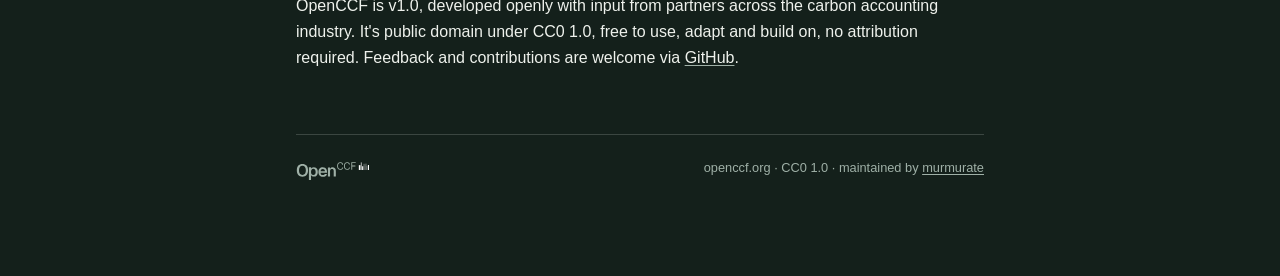
==== commit c4be59b9: "Add CarbonSutra partner link to index.html" ====
--- a/index.html
+++ b/index.html
@@ -4,12 +4,45 @@
   <meta charset="utf-8">
   <meta name="viewport" content="width=device-width, initial-scale=1">
   <title>Open Corporate Carbon Footprint Data Model - OpenCCF</title>
-  <meta name="description" content="OpenCCF is an open, CC0 data model
-for exchanging corporate carbon footprint data between software systems,
-aligned with the GHG Protocol.">
+  <meta name="description" content="OpenCCF is an open, CC0 data model for exchanging corporate carbon footprint data between software systems, aligned with the GHG Protocol.">
+  <link rel="canonical" href="https://openccf.org/">
+  <meta property="og:type" content="website">
+  <meta property="og:site_name" content="OpenCCF">
+  <meta property="og:title" content="Open Corporate Carbon Footprint Data Model">
+  <meta property="og:description" content="OpenCCF is an open, CC0 data model for exchanging corporate carbon footprint data between software systems, aligned with the GHG Protocol.">
+  <meta property="og:url" content="https://openccf.org/">
+  <meta property="og:image" content="https://openccf.org/og-card.png">
+  <meta property="og:image:width" content="1200">
+  <meta property="og:image:height" content="630">
+  <meta property="og:image:alt" content="OpenCCF: Open Corporate Carbon Footprint Data Model">
+  <meta name="twitter:card" content="summary_large_image">
   <link rel="icon" href="/favicon.svg" type="image/svg+xml">
   <link rel="alternate icon" href="/favicon.ico">
   <link rel="apple-touch-icon" href="/apple-touch-icon.png">
+  <script type="application/ld+json">
+  {
+    "@context": "https://schema.org",
+    "@graph": [
+      {
+        "@type": "Organization",
+        "@id": "https://openccf.org/#organization",
+        "name": "OpenCCF",
+        "url": "https://openccf.org/",
+        "logo": "https://openccf.org/og-card.png",
+        "sameAs": ["https://github.com/openccf"]
+      },
+      {
+        "@type": "WebSite",
+        "@id": "https://openccf.org/#website",
+        "url": "https://openccf.org/",
+        "name": "OpenCCF",
+        "description": "An open, CC0 data model for exchanging corporate carbon footprint data between software systems, aligned with the GHG Protocol.",
+        "publisher": { "@id": "https://openccf.org/#organization" },
+        "license": "https://creativecommons.org/publicdomain/zero/1.0/"
+      }
+    ]
+  }
+  </script>
   <style>
 /* OpenCCF document theme
    Monochrome. Dark on screen, light in print. Arial throughout.
@@ -367,9 +400,7 @@
   </header>
 
   <h1>Open Corporate Carbon Footprint Data Model</h1>
-  <p class="subtitle">A common, machine-readable structure for
-exchanging GHG Protocol-aligned carbon footprints between systems: open,
-CC0, and framework-agnostic.</p>
+  <p class="subtitle">A common, machine-readable structure for exchanging GHG Protocol-aligned carbon footprints between systems: open, CC0, and framework-agnostic.</p>
 
 
 
@@ -389,29 +420,14 @@
   </div>
 </aside>
 
-<p>Carbon accounting frameworks (CSRD, IFRS S2, the GHG Protocol, SBTi)
-define what companies must report and how emissions should be
-calculated. However, these frameworks do not define how that data should
-be <em>structured</em>, so that one system can hand it to another
-without laborious custom integrations or data re-entry.</p>
-<p>OpenCCF fills that gap. It's a common data model for corporate
-greenhouse gas footprints, built on the GHG Protocol Corporate Standard,
-so that calculators, ERPs, supply chain platforms and disclosure tools
-can exchange emissions data directly, without losing meaning and without
-requiring sender and receiver to agree on tooling first.</p>
-<p>It doesn't replace any reporting framework or change how companies
-calculate emissions. It sits underneath them, as shared plumbing.</p>
+<p>Carbon accounting frameworks (CSRD, IFRS S2, the GHG Protocol, SBTi) define what companies must report and how emissions should be calculated. However, these frameworks do not define how that data should be <em>structured</em>, so that one system can hand it to another without laborious custom integrations or data re-entry.</p>
+<p>OpenCCF fills that gap. It's a common data model for corporate greenhouse gas footprints, built on the GHG Protocol Corporate Standard, so that calculators, ERPs, supply chain platforms and disclosure tools can exchange emissions data directly, without losing meaning and without requiring sender and receiver to agree on tooling first.</p>
+<p>It doesn't replace any reporting framework or change how companies calculate emissions. It sits underneath them, as shared plumbing.</p>
 <h2 id="where-to-start">Where to start</h2>
 <ul>
-<li><strong><a href="/white-paper/">White Paper</a></strong>: why carbon
-accounting needs an interoperability layer, and where OpenCCF sits
-relative to existing frameworks and standards.</li>
-<li><strong><a href="/information-model/">Information
-Model</a></strong>: the conceptual structure of an Emissions Report and
-Emissions Line, and why it's shaped that way.</li>
-<li><strong><a href="/data-model/">Data Model</a></strong>: the
-implementable schema on GitHub, with field types, validation rules and
-worked examples, ready to integrate against.</li>
+<li><strong><a href="/white-paper/">White Paper</a></strong>: why carbon accounting needs an interoperability layer, and where OpenCCF sits relative to existing frameworks and standards.</li>
+<li><strong><a href="/information-model/">Information Model</a></strong>: the conceptual structure of an Emissions Report and Emissions Line, and why it's shaped that way.</li>
+<li><strong><a href="/data-model/">Data Model</a></strong>: the implementable schema on GitHub, with field types, validation rules and worked examples, ready to integrate against.</li>
 </ul>
 <h2 id="release-partners">Release Partners</h2>
 <div class="partners-box">
@@ -422,6 +438,7 @@
       <a href="https://www.equipoise.earth/" target="_blank" rel="noopener"><img src="/partners/equipoise.webp" alt="Equipoise"></a>
       <a href="https://mycelium.global/" target="_blank" rel="noopener"><img src="/partners/Mycelium_logo.png" alt="Mycelium"></a>
       <a href="https://www.roundarc.com/" target="_blank" rel="noopener"><img src="/partners/roundarc_logo.png" alt="RoundArc"></a>
+      <a href="https://carbonsutra.com/" target="_blank" rel="noopener"><img src="/partners/carbonsutra_logo.png" alt="CarbonSutra"></a>
     </div>
   </div>
   <div class="partners-group">
@@ -434,11 +451,7 @@
 </div>
 
 <h2 id="status">Status</h2>
-<p>OpenCCF is v1.0, developed openly with input from partners across the
-carbon accounting industry. It's public domain under CC0 1.0, free to
-use, adapt and build on, no attribution required. Feedback and
-contributions are welcome via <a
-href="https://github.com/openccf/openccf-data-model" target="_blank" rel="noopener">GitHub</a>.</p>
+<p>OpenCCF is v1.0, developed openly with input from partners across the carbon accounting industry. It's public domain under CC0 1.0, free to use, adapt and build on, no attribution required. Feedback and contributions are welcome via <a href="https://github.com/openccf/openccf-data-model" target="_blank" rel="noopener">GitHub</a>.</p>
 
   <footer class="docfooter">
     <span class="wordmark" aria-label="OpenCCF"><svg width="531" height="160" viewBox="0 0 531 160" fill="none" xmlns="http://www.w3.org/2000/svg"><path d="M87.552 89.688C87.552 104.792 84.0107 116.355 76.928 124.376C69.8453 132.312 59.776 136.28 46.72 136.28C33.5787 136.28 23.5093 132.312 16.512 124.376C9.51467 116.355 6.016 104.792 6.016 89.688C6.016 74.584 9.51467 63.064 16.512 55.128C23.5093 47.192 33.5787 43.224 46.72 43.224C59.776 43.224 69.8453 47.192 76.928 55.128C84.0107 63.064 87.552 74.584 87.552 89.688ZM71.552 89.688C71.552 78.3387 69.504 70.0187 65.408 64.728C61.3973 59.352 55.168 56.664 46.72 56.664C38.4427 56.664 32.256 59.352 28.16 64.728C24.064 70.0187 22.016 78.3387 22.016 89.688C22.016 101.123 24.064 109.528 28.16 114.904C32.256 120.195 38.4427 122.84 46.72 122.84C55.168 122.84 61.3973 120.195 65.408 114.904C69.504 109.528 71.552 101.123 71.552 89.688Z" fill="currentColor"/><path d="M109.344 68.08V159.856H93.856V68.08H109.344ZM130.336 135.28C124.021 135.28 118.901 133.787 114.976 130.8C111.051 127.813 108.192 123.76 106.4 118.64C104.608 113.435 103.712 107.632 103.712 101.232C103.712 94.6613 104.608 88.816 106.4 83.696C108.192 78.4907 111.051 74.3947 114.976 71.408C118.901 68.336 124.021 66.8 130.336 66.8C135.712 66.8 140.533 68.0373 144.8 70.512C149.067 72.9013 152.395 76.656 154.784 81.776C157.259 86.8107 158.496 93.296 158.496 101.232C158.496 112.496 155.936 120.987 150.816 126.704C145.696 132.421 138.869 135.28 130.336 135.28ZM125.984 122.992C131.787 122.992 136.053 121.157 138.784 117.488C141.6 113.733 143.008 108.272 143.008 101.104C143.008 93.936 141.6 88.4747 138.784 84.72C136.053 80.9653 131.787 79.088 125.984 79.088C120.267 79.088 116.043 80.9653 113.312 84.72C110.667 88.4747 109.344 93.936 109.344 101.104C109.344 108.272 110.667 113.733 113.312 117.488C116.043 121.157 120.267 122.992 125.984 122.992Z" fill="currentColor"/><path d="M171.696 96.088H210.224C210.053 90.968 208.688 87 206.128 84.184C203.568 81.2827 199.856 79.832 194.992 79.832C189.189 79.832 184.965 81.5813 182.32 85.08C179.675 88.5787 178.352 94.2533 178.352 102.104C178.352 109.955 179.632 115.629 182.192 119.128C184.837 122.541 189.403 124.248 195.888 124.248C200.411 124.248 203.611 123.608 205.488 122.328C207.365 121.048 208.56 119.171 209.072 116.696H225.072C224.475 120.536 223.024 123.949 220.72 126.936C218.416 129.837 215.216 132.141 211.12 133.848C207.024 135.469 201.947 136.28 195.888 136.28C185.136 136.28 176.944 133.336 171.312 127.448C165.765 121.56 162.992 113.155 162.992 102.232C162.992 91.1387 165.765 82.648 171.312 76.76C176.944 70.7867 184.837 67.8 194.992 67.8C201.221 67.8 206.597 69.08 211.12 71.64C215.728 74.2 219.312 78.04 221.872 83.16C224.432 88.1947 225.712 94.5093 225.712 102.104V106.84H171.568L171.696 96.088Z" fill="currentColor"/><path d="M247.704 135H232.216V69.08H247.704L247.576 77.4C249.539 74.2427 251.928 71.8533 254.744 70.232C257.56 68.6107 261.144 67.8 265.496 67.8C272.835 67.8 278.723 69.848 283.16 73.944C287.597 77.9547 289.816 84.7387 289.816 94.296V135H274.328V94.424C274.328 89.304 273.261 85.6773 271.128 83.544C269.08 81.3253 266.008 80.216 261.912 80.216C258.84 80.216 256.237 80.7707 254.104 81.88C251.971 82.9893 250.349 84.7387 249.24 87.128C248.216 89.432 247.704 92.4613 247.704 96.216V135Z" fill="currentColor"/><path d="M336.143 48.2634C335.537 44.3233 334.022 41.4188 331.597 39.5498C329.172 37.6303 325.939 36.6706 321.898 36.6706C316.594 36.6706 312.528 38.489 309.699 42.126C306.921 45.7125 305.532 51.1932 305.532 58.5681C305.532 65.9431 306.921 71.449 309.699 75.086C312.528 78.723 316.594 80.5415 321.898 80.5415C325.939 80.5415 329.172 79.5817 331.597 77.6622C334.022 75.7427 335.562 72.8382 336.219 68.9486H342.811C342.003 74.5051 339.78 78.7735 336.143 81.7538C332.557 84.6836 327.808 86.1484 321.898 86.1484C314.523 86.1484 308.866 83.7743 304.926 79.0261C300.986 74.2778 299.016 67.4585 299.016 58.5681C299.016 49.6778 300.986 42.8837 304.926 38.186C308.866 33.4377 314.523 31.0636 321.898 31.0636C325.586 31.0636 328.895 31.7202 331.824 33.0336C334.754 34.2964 337.153 36.2159 339.022 38.7921C340.942 41.3683 342.18 44.5254 342.735 48.2634H336.143Z" fill="currentColor"/><path d="M385.867 47.9187C385.261 43.9786 383.746 41.0741 381.321 39.2051C378.896 37.2856 375.664 36.3258 371.623 36.3258C366.319 36.3258 362.252 38.1443 359.424 41.7813C356.645 45.3677 355.256 50.8484 355.256 58.2234C355.256 65.5984 356.645 71.1043 359.424 74.7413C362.252 78.3782 366.319 80.1967 371.623 80.1967C375.664 80.1967 378.896 79.237 381.321 77.3175C383.746 75.398 385.286 72.4934 385.943 68.6039H392.535C391.727 74.1604 389.504 78.4288 385.867 81.4091C382.281 84.3388 377.533 85.8037 371.623 85.8037C364.248 85.8037 358.59 83.4296 354.65 78.6813C350.71 73.9331 348.74 67.1138 348.74 58.2234C348.74 49.333 350.71 42.539 354.65 37.8412C358.59 33.093 364.248 30.7188 371.623 30.7188C375.31 30.7188 378.619 31.3755 381.548 32.6889C384.478 33.9517 386.878 35.8712 388.747 38.4474C390.666 41.0236 391.904 44.1807 392.459 47.9187H385.867Z" fill="currentColor"/><path d="M402.289 31.4305H434.415V36.9617H408.805V55.4497H431.991V60.9809H408.805V85H402.289V31.4305Z" fill="currentColor"/><path d="M463 52L463 87" stroke="white" stroke-width="12"/><path d="M475 32V87" stroke="white" stroke-width="5"/><path d="M485 60L485 87" stroke="white" stroke-width="8"/><path d="M527 50L527 87" stroke="white" stroke-width="8"/><path d="M502 55L502 87" stroke="white"/><path d="M516 59L516 87" stroke="white" stroke-width="2"/><path d="M495 42L495 87" stroke="white" stroke-width="3"/><path d="M509 41L509 87" stroke="white" stroke-width="3"/></svg></span>
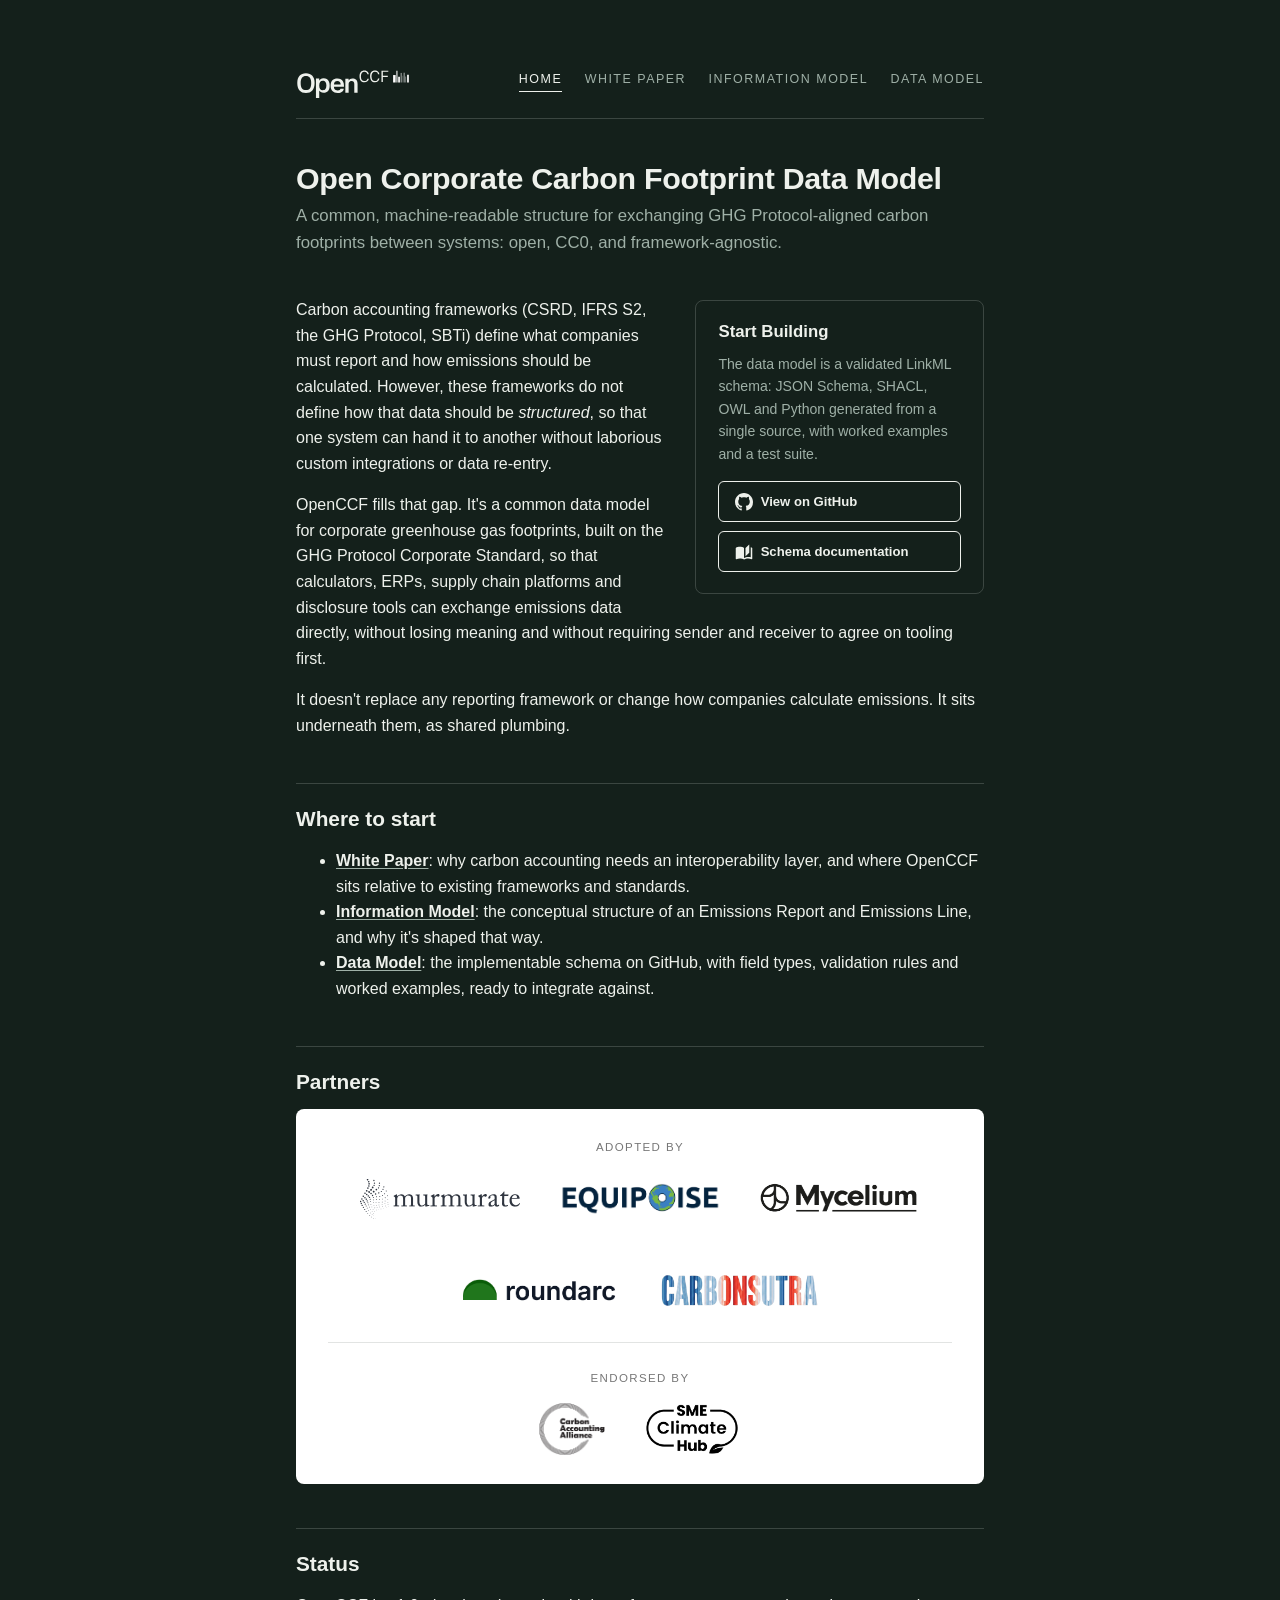
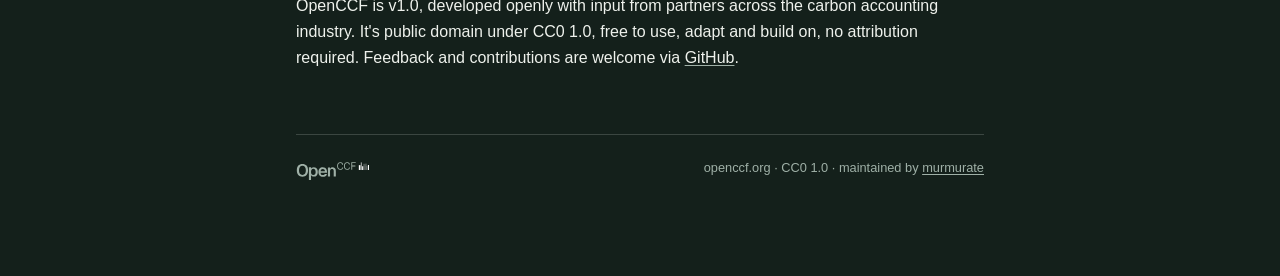
==== commit 90a6b775: "Move CarbonSutra into source, rename section to Partners, document deploy - Add the CarbonSutra entr" ====
--- a/index.html
+++ b/index.html
@@ -429,7 +429,7 @@
 <li><strong><a href="/information-model/">Information Model</a></strong>: the conceptual structure of an Emissions Report and Emissions Line, and why it's shaped that way.</li>
 <li><strong><a href="/data-model/">Data Model</a></strong>: the implementable schema on GitHub, with field types, validation rules and worked examples, ready to integrate against.</li>
 </ul>
-<h2 id="release-partners">Release Partners</h2>
+<h2 id="partners">Partners</h2>
 <div class="partners-box">
   <div class="partners-group">
     <p class="partners-label">Adopted by</p>
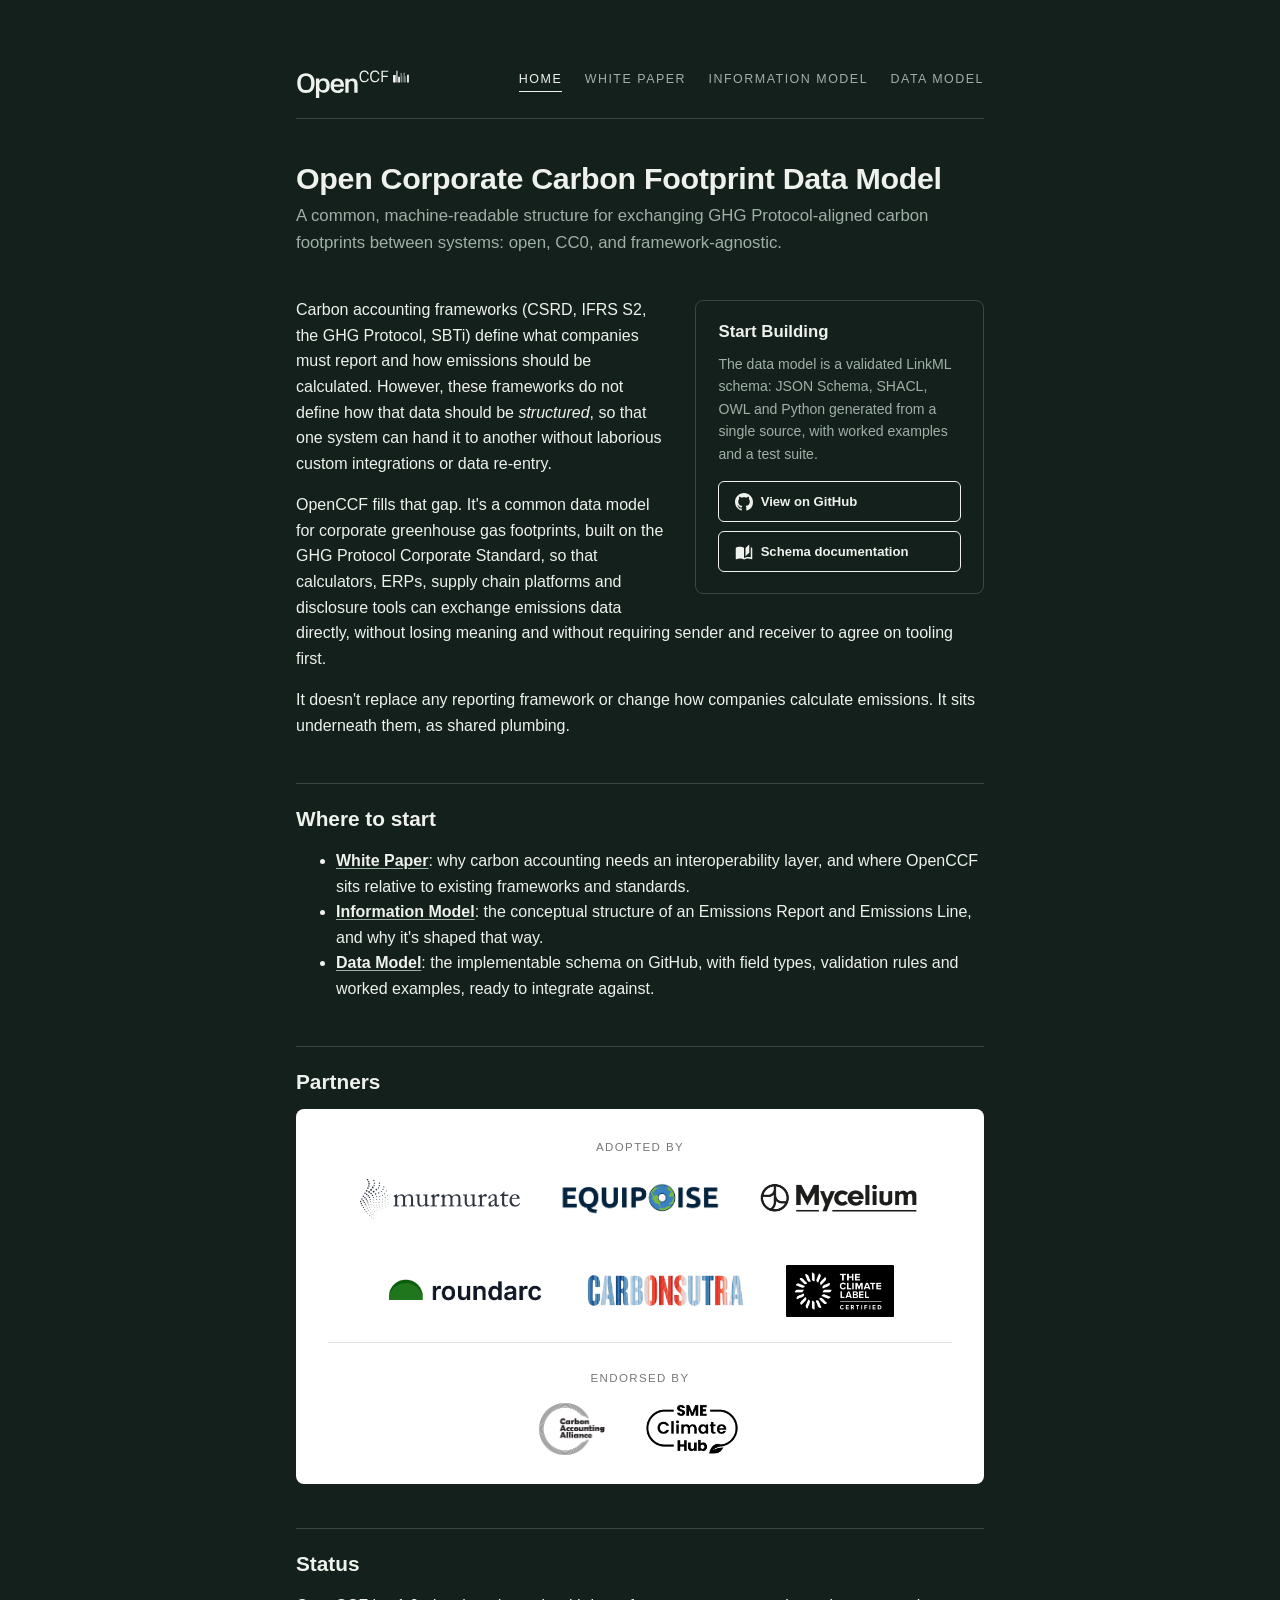
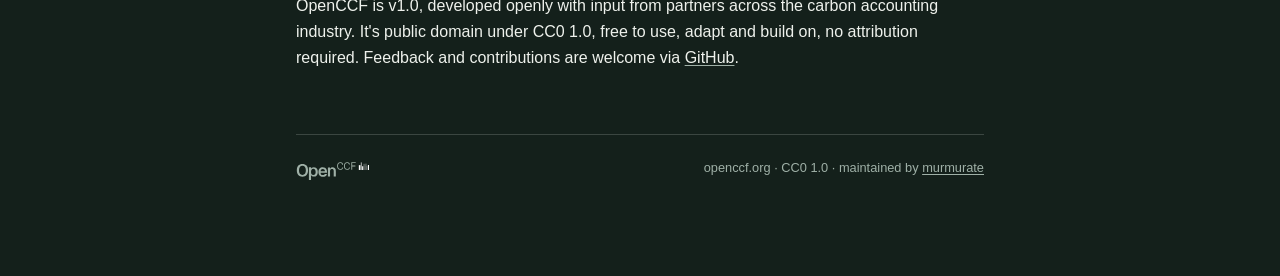
==== commit 4f21f6c5: "Add The Climate Label to the "Adopted by" partners Co-Authored-By: Claude Opus 5.5 <noreply@anthropi" ====
--- a/index.html
+++ b/index.html
@@ -439,6 +439,7 @@
       <a href="https://mycelium.global/" target="_blank" rel="noopener"><img src="/partners/Mycelium_logo.png" alt="Mycelium"></a>
       <a href="https://www.roundarc.com/" target="_blank" rel="noopener"><img src="/partners/roundarc_logo.png" alt="RoundArc"></a>
       <a href="https://carbonsutra.com/" target="_blank" rel="noopener"><img src="/partners/carbonsutra_logo.png" alt="CarbonSutra"></a>
+      <a href="https://www.climatelabel.org/" target="_blank" rel="noopener"><img src="/partners/climate_label_logo.png" alt="The Climate Label"></a>
     </div>
   </div>
   <div class="partners-group">
